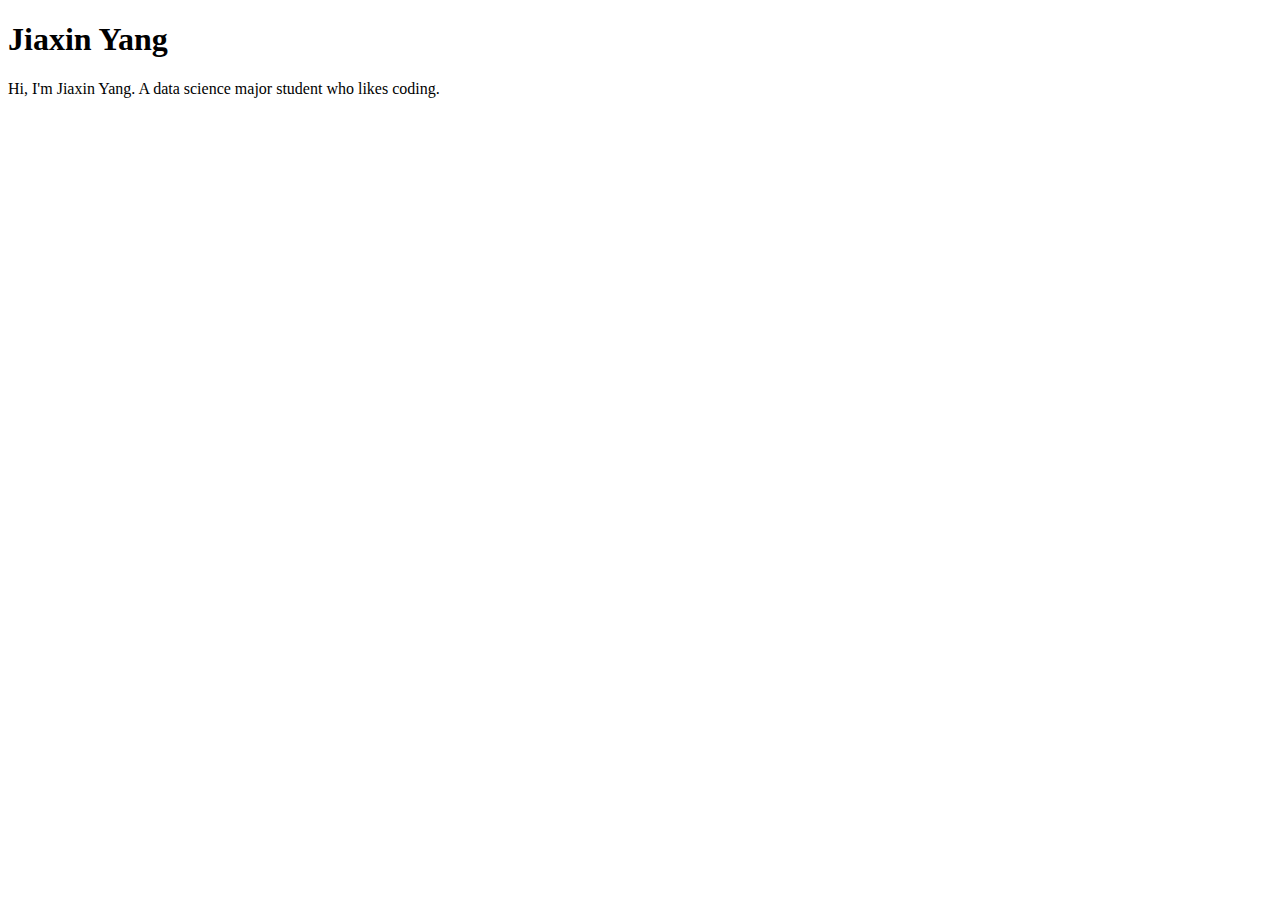
==== index.html @ a1655b87 "html done" ====
<!DOCTYPE html>
<html lang="en">
<head>
    <meta charset="UTF-8">
    <meta name="viewport" content="width=device-width, initial-scale=1.0">
    <title>Personal site and portfolio</title>
</head>
<body>
    <h1>Jiaxin Yang</h1>
    <p>Hi, I'm Jiaxin Yang. A data science major student who likes coding.</p>
</body>
</html>
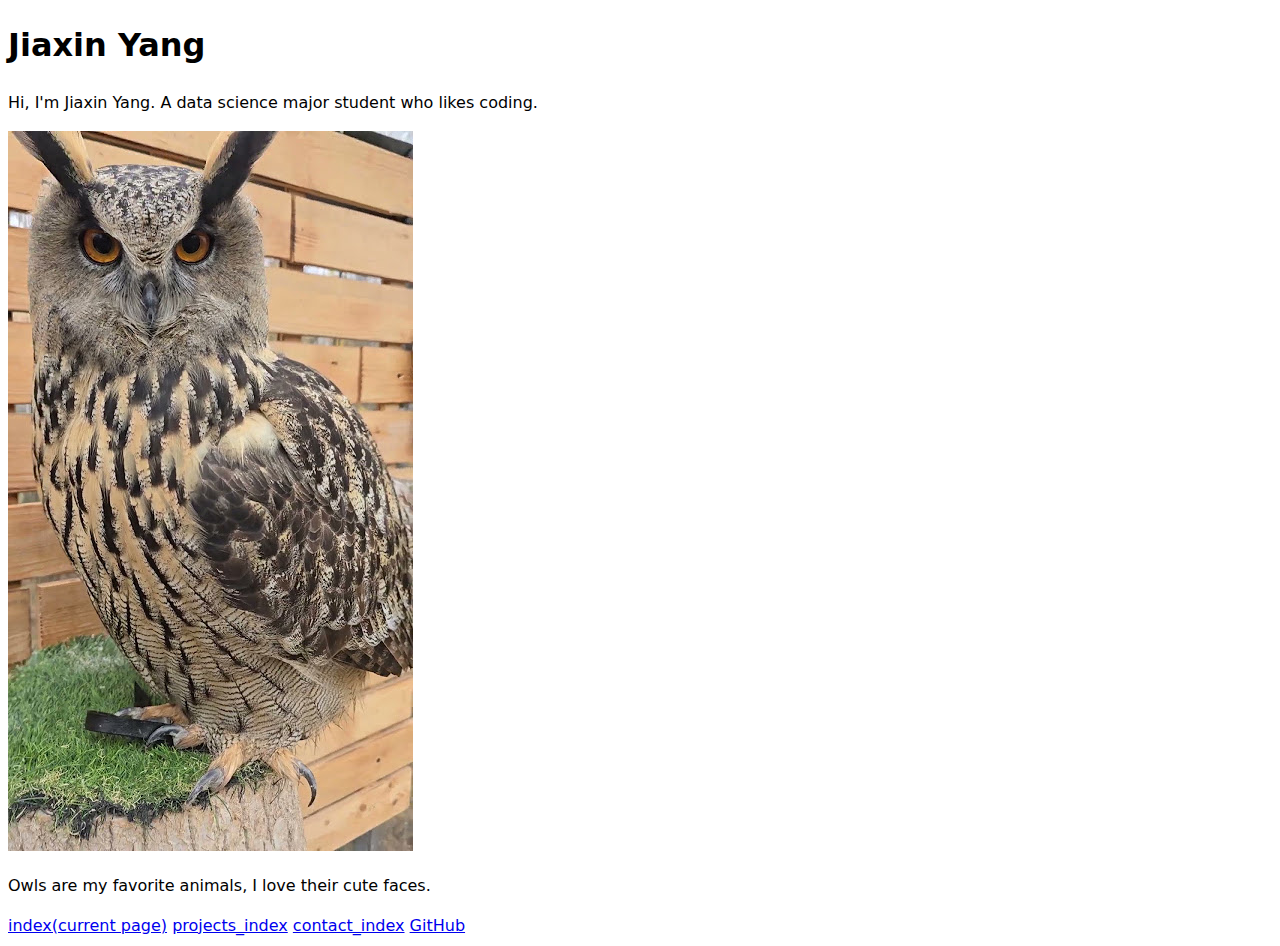
==== commit 05461303: "done" ====
--- a/index.html
+++ b/index.html
@@ -4,9 +4,18 @@
     <meta charset="UTF-8">
     <meta name="viewport" content="width=device-width, initial-scale=1.0">
     <title>Personal site and portfolio</title>
+    <link rel="stylesheet" href="style.css">
 </head>
 <body>
     <h1>Jiaxin Yang</h1>
     <p>Hi, I'm Jiaxin Yang. A data science major student who likes coding.</p>
+    <img src="owl.jpg" alt="image-of-an-owl">
+    <p>Owls are my favorite animals, I love their cute faces.</p>
+    <nav>
+        <a href="index.html">index(current page)</a>
+        <a href="projects/index.html">projects_index</a>
+        <a href="contact/index.html">contact_index</a>
+        <a href="https://github.com/jiy016" target="_blank">GitHub</a>
+    </nav>
 </body>
 </html>--- a/style.css
+++ b/style.css
@@ -0,0 +1,6 @@
+body {
+  /* Set line height to 1.5 times the font size
+	   and use the OS’s UI font as the website font
+	 */
+  font: 100%/1.5 system-ui;
+}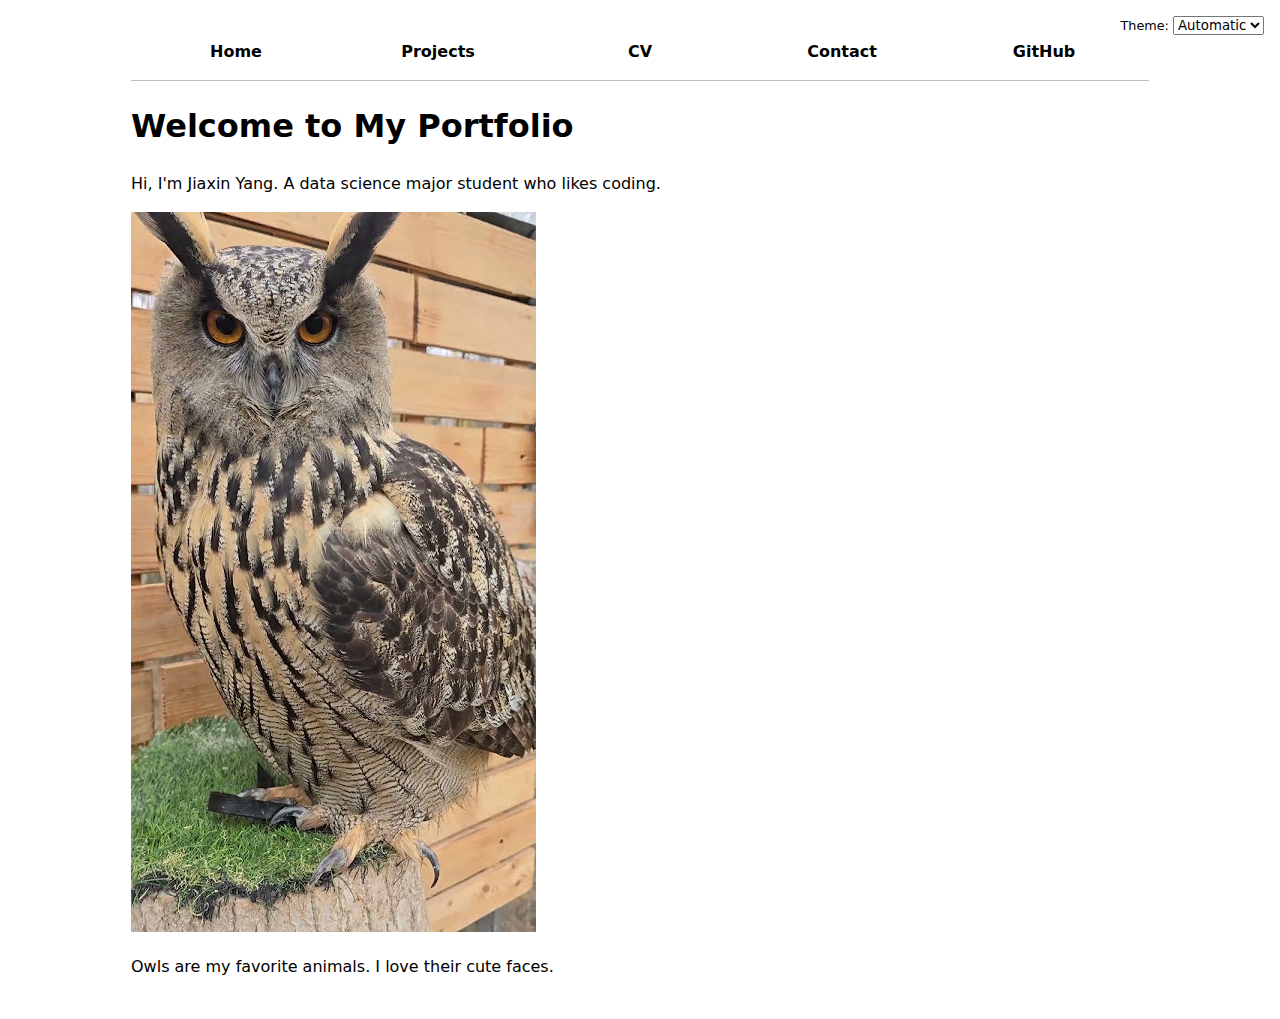
==== commit ded5f1c1: "lab3" ====
--- a/index.html
+++ b/index.html
@@ -1,21 +1,18 @@
 <!DOCTYPE html>
-<html lang="en">
+<html lang="en" class="home">
 <head>
-    <meta charset="UTF-8">
-    <meta name="viewport" content="width=device-width, initial-scale=1.0">
-    <title>Personal site and portfolio</title>
-    <link rel="stylesheet" href="style.css">
+  <meta charset="UTF-8">
+  <meta name="viewport" content="width=device-width, initial-scale=1.0">
+  <title>Personal site and portfolio</title>
+  <link rel="stylesheet" href="style.css">
+  <script src="../global.js" type="module"></script>
 </head>
 <body>
-    <h1>Jiaxin Yang</h1>
+  <main>
+    <h1>Welcome to My Portfolio</h1>
     <p>Hi, I'm Jiaxin Yang. A data science major student who likes coding.</p>
-    <img src="owl.jpg" alt="image-of-an-owl">
-    <p>Owls are my favorite animals, I love their cute faces.</p>
-    <nav>
-        <a href="index.html">index(current page)</a>
-        <a href="projects/index.html">projects_index</a>
-        <a href="contact/index.html">contact_index</a>
-        <a href="https://github.com/jiy016" target="_blank">GitHub</a>
-    </nav>
+    <img src="owl.jpg" alt="Image of an owl">
+    <p>Owls are my favorite animals. I love their cute faces.</p>
+  </main>
 </body>
-</html>+</html>
--- a/style.css
+++ b/style.css
@@ -1,6 +1,112 @@
+/* Global Styles */
 body {
-  /* Set line height to 1.5 times the font size
-	   and use the OS’s UI font as the website font
-	 */
   font: 100%/1.5 system-ui;
-}+  max-width: 100ch;
+  margin-inline: auto;
+  padding: 1em;
+}
+
+/* Navigation Bar Styles (保持之前的一致性) */
+nav {
+  display: flex;
+  justify-content: space-between;
+  align-items: center;
+  border-bottom: 1px solid lightgray;
+  margin-bottom: 1rem;
+  gap: 0.5em;
+  padding: 0.5em;
+}
+
+nav a {
+  text-decoration: none;
+  padding: 0.5em;
+  text-align: center;
+  color: inherit;
+  flex: 1;
+  font-weight: bold;
+}
+
+nav a.current {
+  border-bottom: 4px solid lightgray;
+  padding-bottom: 0.4em;
+  color: black;
+}
+
+nav a:hover {
+  border-bottom: 4px solid var(--color-accent, lightgray);
+  color: var(--color-accent, black);
+}
+
+/* Contact Form Styles */
+form {
+  display: grid;
+  grid-template-columns: auto 1fr;
+  gap: 1em; /* 控制行间和列间距 */
+  max-width: 600px;
+  margin: 0 auto; /* 表单居中 */
+}
+
+form label {
+  text-align: right;
+  padding-right: 0.5em;
+  align-self: center;
+}
+
+form input,
+form textarea,
+form button {
+  font: inherit; /* 字体继承全局设置 */
+  width: 100%; /* 宽度占满容器 */
+  box-sizing: border-box; /* 确保宽度包含内边距和边框 */
+}
+
+form textarea {
+  resize: vertical; /* 允许用户垂直调整大小 */
+}
+
+form button {
+  grid-column: 1 / -1; /* 按钮占据整行 */
+  padding: 0.5em;
+  cursor: pointer;
+}
+
+/* Projects Page Styles */
+.projects {
+  margin: 10px; /* 保持原有外边距 */
+  padding: 10px; /*增加内边距，防止内容贴近边框*/
+  display: grid;
+  grid-template-columns: repeat(auto-fill, minmax(15em, 1fr)); /* 保持自动响应 */
+  gap: 1em; /* 保持网格间距 */
+}
+
+/* Individual Articles (Optional to Keep Clean) */
+.projects article {
+  display: block; /* 保持默认块级元素 */
+}
+
+/*Dark Mode*/
+html {
+  color-scheme: light dark; /* 支持 Light 和 Dark 模式 */
+}
+
+nav {
+  --border-color: oklch(50% 10% 200 / 40%);
+  border-bottom-color: var(--border-color);
+}
+
+a:hover {
+  background-color: color-mix(in oklch, var(--color-accent), canvas 85%);
+}
+
+.color-scheme {
+  position: absolute;
+  top: 1rem;
+  right: 1rem;
+  font-size: 0.8rem;
+  font-family: inherit;
+}
+
+select {
+  font-family: inherit;
+}
+
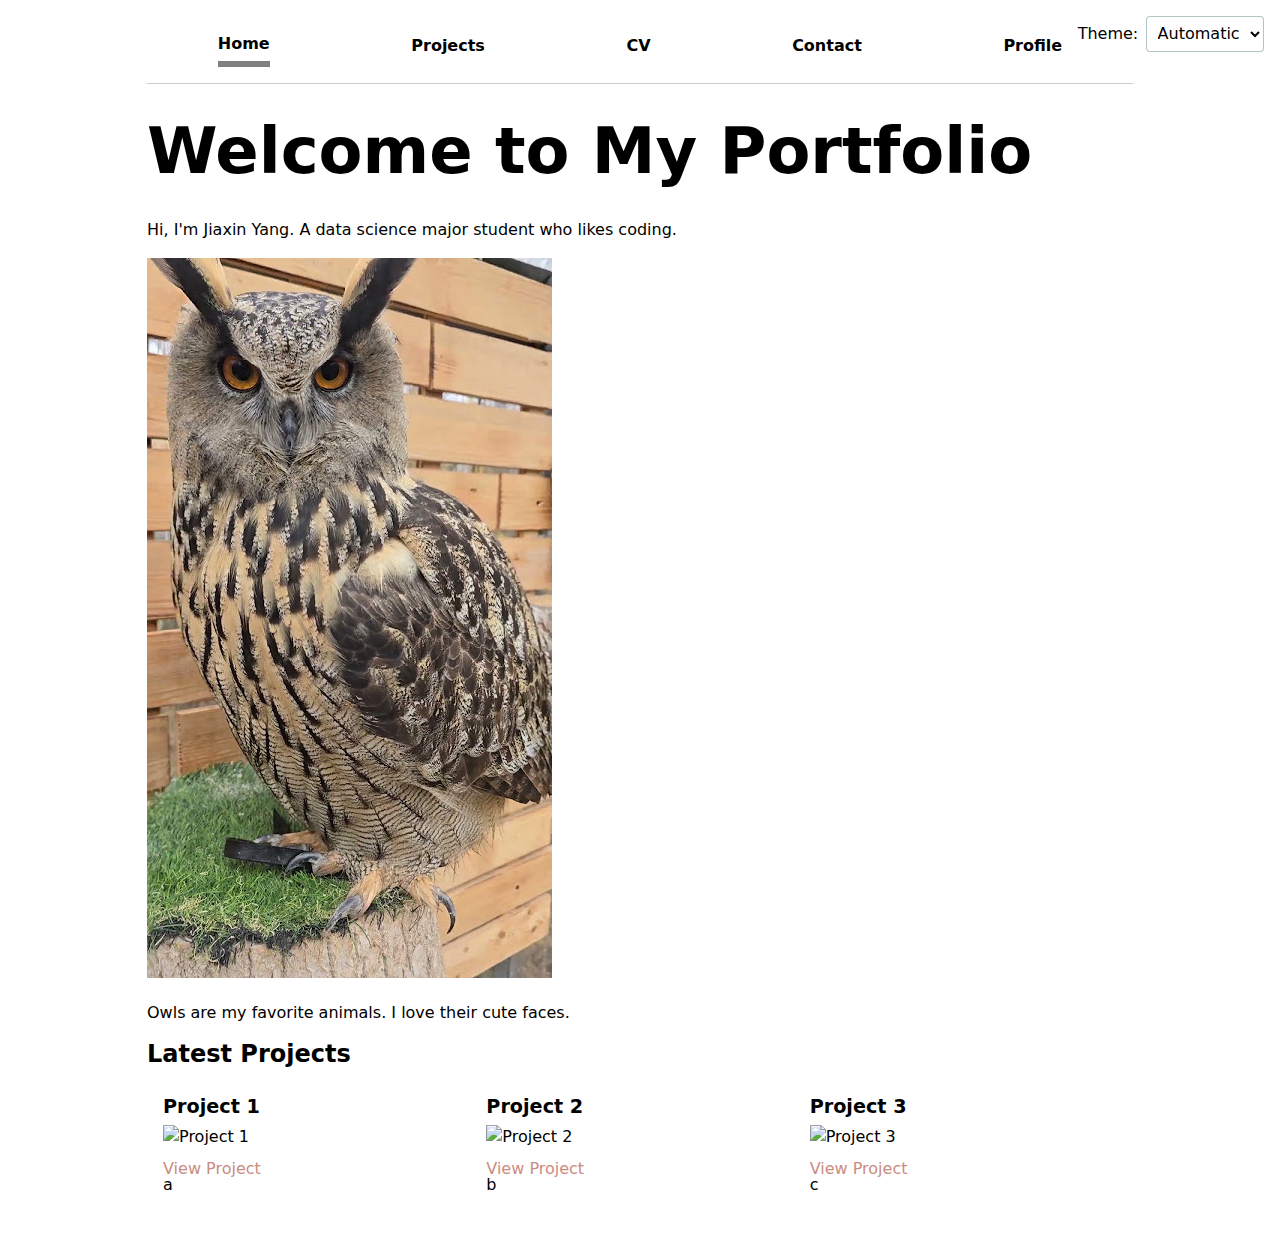
==== commit c037e247: "lab05" ====
--- a/index.html
+++ b/index.html
@@ -1,18 +1,23 @@
 <!DOCTYPE html>
 <html lang="en" class="home">
 <head>
-  <meta charset="UTF-8">
-  <meta name="viewport" content="width=device-width, initial-scale=1.0">
-  <title>Personal site and portfolio</title>
-  <link rel="stylesheet" href="style.css">
-  <script src="../global.js" type="module"></script>
+    <meta charset="UTF-8">
+    <meta name="viewport" content="width=device-width, initial-scale=1.0">
+    <title>Personal site and portfolio</title>
+    <link rel="stylesheet" href="style.css">
+    <script type="module" src="global.js"></script> <!-- Site-wide navigation and logic -->
 </head>
 <body>
-  <main>
-    <h1>Welcome to My Portfolio</h1>
-    <p>Hi, I'm Jiaxin Yang. A data science major student who likes coding.</p>
-    <img src="owl.jpg" alt="Image of an owl">
-    <p>Owls are my favorite animals. I love their cute faces.</p>
-  </main>
+    <main>
+        <h1>Welcome to My Portfolio</h1>
+        <p>Hi, I'm Jiaxin Yang. A data science major student who likes coding.</p>
+        <img src="owl.jpg" alt="Image of an owl">
+        <p>Owls are my favorite animals. I love their cute faces.</p>
+      </main>
+    
+    <h2>Latest Projects</h2>
+    <div class="projects"></div> 
+    <div id="profile-stats"></div> 
+    <script src="index.js" type="module" defer></script>
 </body>
 </html>
--- a/style.css
+++ b/style.css
@@ -1,112 +1,520 @@
-/* Global Styles */
-body {
-  font: 100%/1.5 system-ui;
-  max-width: 100ch;
-  margin-inline: auto;
-  padding: 1em;
-}
-
-/* Navigation Bar Styles (保持之前的一致性) */
+
+:root {
+    color-scheme: light dark; /* Enable automatic dark mode */
+  
+    /* Define adaptive variables */
+    --border-color: oklch(50% 10% 200 / 40%);
+    --color-accent: oklch(70% 20% 30); /* Example accent color */
+    --bg-color: canvas; /* System background color */
+    --text-color: canvastext; /* System text color */
+    --hover-bg-color: color-mix(in oklch, var(--color-accent), canvas 85%);
+  }
+  
+  body {
+    background-color: var(--bg-color);
+    color: var(--text-color);
+    font: 100%/1.5 system-ui;
+    max-width: 100ch;
+    margin-inline: max(1em, (100% - 100ch) / 2);
+    padding-inline: 1em;
+  }
+  
+/* Position the color scheme dropdown in the top-right corner */
+.color-scheme {
+    position: absolute; /* Absolute positioning */
+    top: 1em; /* Distance from the top */
+    right: 1em; /* Distance from the right */
+    display: flex; /* Align the label and dropdown horizontally */
+    align-items: center; /* Vertically center label and dropdown */
+    gap: 0.5em; /* Space between the label and dropdown */
+    font-size: 1rem;
+    z-index: 1000; /* Ensure it appears on top of other elements */
+}
+
+/* Style the select element */
+.color-scheme select {
+    padding: 0.4em;
+    border: 1px solid var(--border-color); /* Use adaptive border color */
+    border-radius: 4px; /* Rounded corners */
+    font: inherit; /* Inherit font styles */
+    cursor: pointer;
+    background-color: var(--bg-color); /* Adaptive background color */
+    color: var(--text-color); /* Adaptive text color */
+}
+
+/* Add hover effect for the dropdown */
+.color-scheme select:hover {
+    border-color: var(--color-accent); /* Use the accent color for hover */
+}
+
+input, 
+textarea, 
+button {
+    font: inherit; /* Inherit font-family, font-size, line-height, and weight */
+    color: inherit; /* Inherit text color */
+}
+.small-image {
+    max-width: 300px; /* Restrict maximum width */
+    width: 100%; /* Allow image to shrink if needed */
+    height: auto; /* Maintain aspect ratio */
+}
+
+
+
+
+/* General navigation bar styling */
 nav {
-  display: flex;
-  justify-content: space-between;
-  align-items: center;
-  border-bottom: 1px solid lightgray;
-  margin-bottom: 1rem;
-  gap: 0.5em;
-  padding: 0.5em;
-}
-
+    display: flex; /* Flexbox layout for horizontal alignment */
+    justify-content: space-around; /* Space out links evenly */
+    align-items: center; /* Center items vertically */
+    border-bottom: 1px solid #ccc; /* Light gray border at the bottom */
+    padding: 1em 0; /* Add vertical padding */
+    margin-bottom: 1em; /* Add space below the nav */
+}
+
+/* Remove default list and bullet styling */
+nav ul {
+    list-style: none; /* Remove bullets */
+    padding: 0;
+    margin: 0;
+    display: flex; /* Arrange list items in a row */
+    width: 100%; /* Full width */
+}
+
+nav li {
+    flex: 1; /* Make each list item take equal space */
+    text-align: center; /* Center-align the text */
+}
+
+/* Style for links */
 nav a {
-  text-decoration: none;
-  padding: 0.5em;
-  text-align: center;
-  color: inherit;
-  flex: 1;
-  font-weight: bold;
+    text-decoration: none;
+    color: var(--text-color); /* Use adaptive text color */
+    font-weight: bold;
+    padding: 0.5em 0;
+    display: block;
+    position: relative;
 }
 
 nav a.current {
-  border-bottom: 4px solid lightgray;
-  padding-bottom: 0.4em;
-  color: black;
+    color: var(--text-color);
+    border-bottom: 3px solid #808080;
+    position: relative;
+}
+nav a.current::after {
+    content: '';
+    position: absolute;
+    bottom: 0;
+    left: 0;
+    width: 100%;
+    height: 3px;
+    background-color: #808080;
 }
 
 nav a:hover {
-  border-bottom: 4px solid var(--color-accent, lightgray);
-  color: var(--color-accent, black);
-}
-
-/* Contact Form Styles */
+    background-color: var(--hover-bg-color); /* Adaptive hover background */
+    color: var(--text-color); /* Ensure hover text remains visible */
+    cursor: pointer;
+}
+nav a:hover::after {
+    content: '';
+    position: absolute;
+    bottom: 0;
+    left: 0;
+    width: 100%;
+    height: 3px;
+    background-color: #000;
+}
+/* 保持current状态hover时的下划线颜色 */
+nav a.current:hover::after {
+    background-color: #000;
+}
+
+/* Form container */
 form {
-  display: grid;
-  grid-template-columns: auto 1fr;
-  gap: 1em; /* 控制行间和列间距 */
-  max-width: 600px;
-  margin: 0 auto; /* 表单居中 */
-}
-
+    display: grid; /* Enable grid layout */
+    grid-template-columns: auto 1fr; /* Two columns: labels (auto) and inputs (1fr) */
+    gap: 0.5em; /* Reduce spacing between elements */
+    max-width: 500px; /* Limit the overall width of the form */
+    margin: 0 auto; /* Center the form horizontally */
+}
+
+/* Label styling */
 form label {
-  text-align: right;
-  padding-right: 0.5em;
-  align-self: center;
-}
-
+    display: flex; /* Make labels flexible */
+    align-items: center; /* Vertically center the text */
+    text-align: right; /* Right-align the label text */
+    margin: 0; /* Remove default margin */
+    padding-right: 0.5em; /* Add slight space between label and input */
+}
+
+/* Input and textarea styling */
 form input,
-form textarea,
+form textarea {
+  background-color: var(--bg-color);
+  color: var(--text-color);
+  border: 1px solid var(--border-color);
+}
+
 form button {
-  font: inherit; /* 字体继承全局设置 */
-  width: 100%; /* 宽度占满容器 */
-  box-sizing: border-box; /* 确保宽度包含内边距和边框 */
-}
-
-form textarea {
-  resize: vertical; /* 允许用户垂直调整大小 */
-}
-
-form button {
-  grid-column: 1 / -1; /* 按钮占据整行 */
-  padding: 0.5em;
-  cursor: pointer;
-}
-
-/* Projects Page Styles */
+  background-color: var(--border-color);
+  color: var(--text-color);
+  border: none;
+}
+
+form button:hover {
+  background-color: var(--hover-bg-color);
+}
+
+
 .projects {
-  margin: 10px; /* 保持原有外边距 */
-  padding: 10px; /*增加内边距，防止内容贴近边框*/
-  display: grid;
-  grid-template-columns: repeat(auto-fill, minmax(15em, 1fr)); /* 保持自动响应 */
-  gap: 1em; /* 保持网格间距 */
-}
-
-/* Individual Articles (Optional to Keep Clean) */
+    background-color: var(--bg-color); /* Adaptive background */
+    color: var(--text-color); /* Adaptive text */
+    display: grid;
+    grid-template-columns: repeat(auto-fill, minmax(15em, 1fr));
+    gap: 1em;
+    padding: 1em;
+  }
 .projects article {
-  display: block; /* 保持默认块级元素 */
-}
-
-/*Dark Mode*/
-html {
-  color-scheme: light dark; /* 支持 Light 和 Dark 模式 */
-}
-
-nav {
-  --border-color: oklch(50% 10% 200 / 40%);
-  border-bottom-color: var(--border-color);
-}
-
-a:hover {
-  background-color: color-mix(in oklch, var(--color-accent), canvas 85%);
-}
-
-.color-scheme {
-  position: absolute;
-  top: 1rem;
-  right: 1rem;
-  font-size: 0.8rem;
-  font-family: inherit;
-}
-
-select {
-  font-family: inherit;
-}
-
+    display: grid;
+    grid-template-rows: subgrid;
+    grid-row: span 3;
+    gap: 0.5em;
+}
+
+.projects article h2 {
+    margin: 0;
+    font-size: 1.2em;
+    line-height: 1.1;
+    text-wrap: balance;
+}
+
+.projects article img {
+    width: 100%;
+    height: auto;
+}
+
+/* Global Heading Styles */
+h1, h2, h3, h4, h5, h6 {
+    color: var(--text-color);
+    line-height: 1.1;
+    text-wrap: balance;
+    margin: 0.5em 0;
+}
+
+h1 {
+    font-size: 400%;
+}
+
+/* General resume page styling */
+.resume {
+    background-color: var(--bg-color);
+    color: var(--text-color);
+    max-width: 800px;
+    margin: 0 auto;
+    padding: 2em;
+    border-radius: 8px;
+    box-shadow: 0 4px 6px rgba(0, 0, 0, 0.1); /* Slight shadow for better contrast */
+  }
+
+/* Heading styles */
+.resume h1 {
+    font-size: 2.5em;
+    text-align: center;
+    margin-bottom: 1em;
+    color: var(--text-color); /* Adaptive accent color */
+}
+
+.resume h2 {
+    font-size: 1.8em;
+    margin-bottom: 0.5em;
+    color: var(--text-color); /* Adaptive hover accent */
+}
+
+.resume h3 {
+    font-size: 1.4em;
+    margin-bottom: 0.5em;
+    color: var(--text-color);;
+}
+
+/* Section styling */
+.resume section {
+    margin-bottom: 2em;
+    padding: 1em;
+    background: color-mix(in oklch, var(--bg-color), black 5%);
+    color: var(--text-color);
+    border-radius: 8px;
+    box-shadow: 0 4px 6px rgba(0, 0, 0, 0.1);
+}
+
+/* Personal Information styling */
+.resume section p {
+    margin: 0.5em 0;
+}
+
+.resume a {
+    color: var(--color-accent);
+    text-decoration: none;
+}
+
+.resume a:hover {
+    text-decoration: underline;
+}
+
+/* Work experience list */
+.resume ul {
+    margin: 0.5em 0;
+    padding-left: 1.5em;
+}
+
+.resume ul li {
+    margin-bottom: 0.5em;
+}
+
+/* Time elements */
+.resume time {
+    font-style: italic;
+    color: var(--text-color);
+}
+
+/* Skills section */
+.resume ul li {
+    font-size: 1em;
+    margin: 0.2em 0;
+}
+
+/* Highlighting skills */
+.resume ul li span {
+    font-weight: bold;
+}
+
+/* Additional tweaks for readability */
+.resume article {
+    margin-bottom: 1em;
+}
+a {
+    color: var(--color-accent);
+    text-decoration: none;
+  }
+  
+  a:hover {
+    color: var(--hover-bg-color);
+    text-decoration: underline;
+  }
+  #profile-stats dl {
+    display: grid;
+    grid-template-columns: repeat(2, 1fr); /* Two columns */
+    gap: 10px;
+    background-color: #f4f4f4;
+    padding: 10px;
+    border-radius: 8px;
+  }
+  
+  #profile-stats dt {
+    font-weight: bold;
+  }
+  
+  #profile-stats dd {
+    margin: 0;
+  }
+
+  
+  
+/*Lab 5*/
+
+  .project {
+    display: flex;
+    flex-direction: column;
+    justify-content: start; /* Ensures title stays at the top */
+    align-items: flex-start; /* Aligns text properly */
+}
+
+.project-info {
+    display: flex;
+    flex-direction: column;
+    gap: 5px; /* Adds spacing between description and year */
+    text-align: left;
+}
+
+.project-year {
+    font-style: italic;
+    color: #666; /* Light gray color */
+    font-size: 0.9em;
+    margin-top: 5px; /* Ensure space below description */
+    align-self: flex-start;
+}
+
+.project img {
+    width: 100%;  /* Make images take up full width of their container */
+    height: auto; /* Maintain aspect ratio */
+    object-fit: cover; /* Ensures images scale properly without distortion */
+    max-height: 200px; /* Optional: Limits image height for consistency */
+    border-radius: 8px; /* Optional: Rounds corners for a polished look */
+}
+#projects-plot {
+    max-width: 20em;
+    margin-block: 2em;
+    overflow: visible;
+  }
+/* ✅ Ensure Pie Chart and Legend Stay Side by Side */
+.chart-container {
+    display: flex;
+    align-items: center;
+    gap: 2em;
+    flex-wrap: nowrap;
+    justify-content: space-between;
+    width: 100%;
+    max-width: 900px; /* ✅ Match width exactly */
+    margin: auto;
+}
+
+/* ✅ Fix Legend Layout */
+.legend {
+    list-style: none;
+    padding: 16px;  /* ✅ Increased padding for better spacing */
+    margin: 0;
+    display: grid;
+    grid-template-columns: repeat(auto-fit, minmax(130px, 1fr)); /* ✅ Wider legend */
+    gap: 1em;
+    border: 1px solid #ccc;
+    border-radius: 10px;
+    background-color: #f9f9f9;
+    text-align: left;
+    width: 100%;
+    max-width: 500px;
+    justify-content: center;
+}
+
+/* ✅ Fix Legend Text & Visibility */
+.legend li {
+    display: flex;
+    align-items: center;
+    gap: 0.5em;
+    font-size: 1.1em; /* ✅ Match text size */
+    font-weight: 500;
+}
+
+/* ✅ Ensure Swatches Are Properly Sized */
+.legend .swatch {
+    width: 12px;
+    height: 12px;
+    border-radius: 50%;
+    background-color: var(--color);
+}
+
+/* ✅ Make Pie Chart Fully Responsive */
+#projects-plot {
+    flex: 1;
+    max-width: 320px;
+    min-width: 250px;
+    height: auto;
+}
+
+/* ✅ Increase Search Bar Size */
+.searchBar {
+    width: 100%;
+    max-width: 600px; /* ✅ Match search bar size */
+    font-size: 1.1em;
+    padding: 12px;
+    border: 2px solid #ccc;
+    border-radius: 8px;
+    margin-bottom: 20px;
+}
+
+/* ✅ Ensure Hover Effects */
+path {
+    transition: 300ms;
+    cursor: pointer;
+}
+
+path:hover {
+    opacity: 0.7;
+}
+
+/* ✅ Hover & Click Effects */
+#projects-plot:has(path:hover) path:not(:hover) {
+    opacity: 0.5;
+}
+
+/* ✅ Selected Pie Slice Effect */
+.selected {
+    --color: oklch(60% 45% 0) !important;
+}
+
+.selected path {
+    fill: var(--color) !important;
+}
+
+/* ✅ Selected Legend Effect */
+.legend .selected {
+    font-weight: bold;
+    text-decoration: underline;
+}
+
+/* ✅ Dark Mode Fix for Legend & GitHub Stats */
+/* ✅ Ensure Legend Background & Text Adjusts Properly */
+.legend {
+    background-color: #f9f9f9; /* ✅ Default light mode background */
+    color: black; /* ✅ Default text color */
+    border: 1px solid #ccc;
+    border-radius: 10px;
+}
+
+/* ✅ Dark Mode Fix */
+.dark-mode .legend{
+    background-color: rgba(30, 30, 30, 0.95) !important; /* ✅ Darker, contrasting background */
+    color: white !important; /* ✅ Ensure text is visible */
+    border: 1px solid rgba(255, 255, 255, 0.2) !important;
+}
+
+
+
+
+
+
+/* ✅ Ensure Swatches Stay Visible in Both Modes */
+.legend .swatch {
+    border: 1px solid rgba(0, 0, 0, 0.2); /* ✅ Light mode swatch */
+}
+
+.dark-mode .legend .swatch {
+    border: 1px solid rgba(255, 255, 255, 0.7); /* ✅ Dark mode swatch */
+}
+
+#profile-stats dl {
+    display: grid;
+    grid-template-columns: repeat(2, 1fr); /* Two columns */
+    gap: 10px;
+    background-color: #f4f4f4;
+    padding: 10px;
+    border-radius: 8px;
+  }
+
+/* ✅ Ensure Responsive Scaling */
+@media (prefers-color-scheme: dark) {
+    #profile-stats dl {
+      background-color: #333; /* Dark background color */
+      color: #fff; /* Light text color */
+    }
+  }
+  
+
+@media (max-width: 900px) {
+    .chart-container {
+        flex-wrap: wrap;
+        justify-content: center;
+    }
+
+    #projects-plot {
+        max-width: 220px;
+    }
+
+    .legend {
+        grid-template-columns: repeat(auto-fit, minmax(120px, 1fr));
+        justify-content: center;
+    }
+
+    .searchBar {
+        max-width: 100%;
+    }
+}